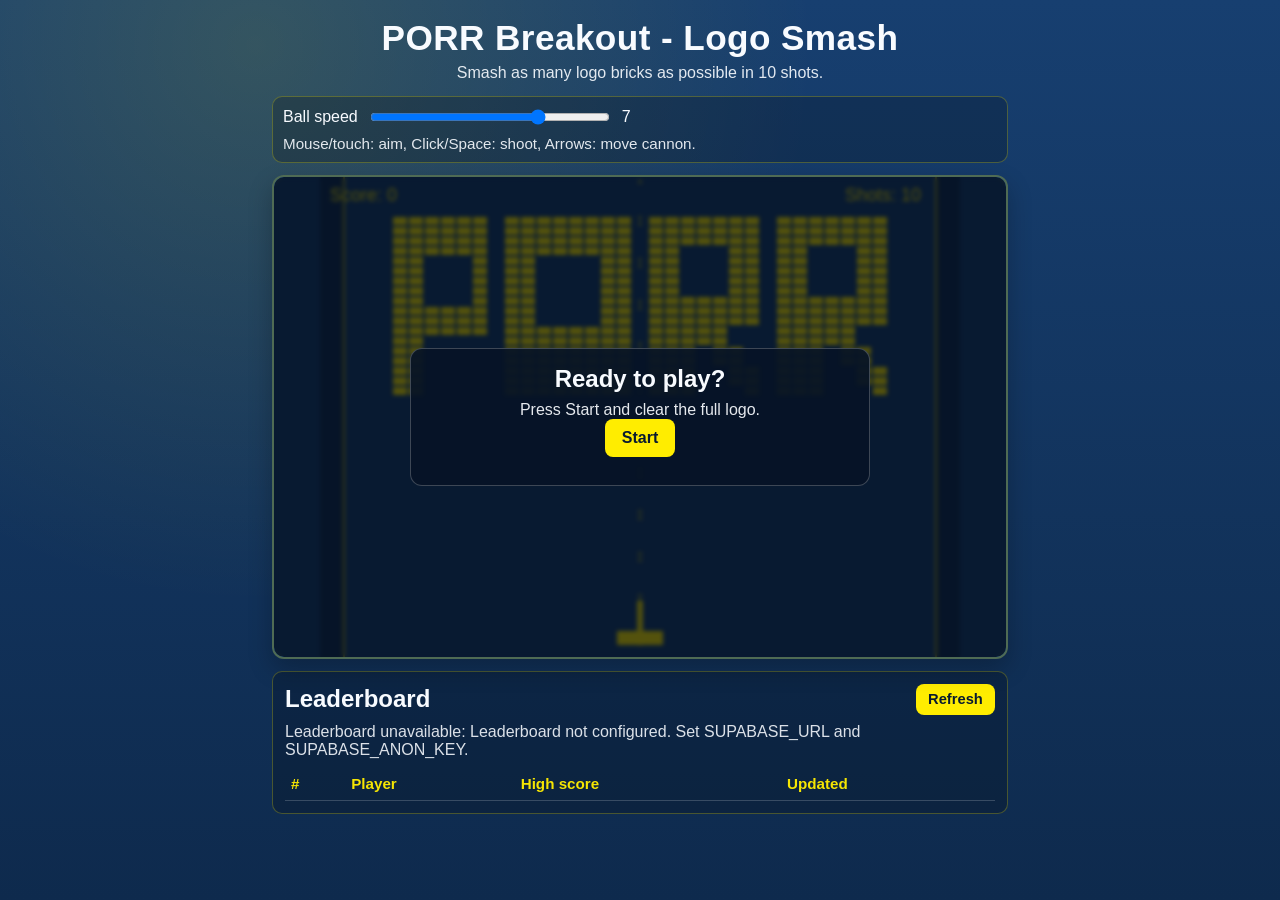
==== index.html @ d44f974f "feat: standalone logo smash v1" ====
﻿<!DOCTYPE html>
<html lang="en">
<head>
  <meta charset="utf-8">
  <meta name="viewport" content="width=device-width, initial-scale=1">
  <title>PORR Breakout - Logo Smash</title>
  <link rel="stylesheet" href="styles/base.css">
  <link rel="stylesheet" href="styles/game.css">
  <link rel="stylesheet" href="styles/components.css">
</head>
<body>
  <main class="ls-app" id="ls-app">
    <header class="ls-header">
      <h1 class="ls-title">PORR Breakout - Logo Smash</h1>
      <p class="ls-subtitle">Smash as many logo bricks as possible in 10 shots.</p>
    </header>

    <section class="ls-hud" aria-label="Game controls">
      <label class="ls-rangeLabel" for="ls-speed">
        Ball speed
        <input id="ls-speed" type="range" min="2" max="9" step="0.5" value="7">
        <span id="ls-speedVal" class="ls-speedVal">7</span>
      </label>
      <p class="ls-instructions">Mouse/touch: aim, Click/Space: shoot, Arrows: move cannon.</p>
    </section>

    <section class="ls-canvasWrap" aria-label="Logo Smash game area">
      <canvas id="ls-canvas" width="640" height="480" aria-label="Game canvas"></canvas>

      <div id="ls-overlay" class="ls-overlay" role="dialog" aria-live="polite" aria-modal="true">
        <div class="ls-overlayCard">
          <h2 id="ls-overlayTitle">Ready to play?</h2>
          <p id="ls-overlayText">Press Start and clear the full logo.</p>
          <button id="ls-startBtn" class="ls-btn" type="button">Start</button>
          <div id="ls-overlayExtra"></div>
        </div>
      </div>
    </section>

    <section class="ls-leaderboard" aria-label="Leaderboard">
      <div class="ls-lbHead">
        <h2>Leaderboard</h2>
        <button id="ls-lbRefresh" class="ls-btn ls-btnSmall" type="button">Refresh</button>
      </div>
      <p id="ls-lbStatus" class="ls-lbStatus">Loading...</p>
      <table class="ls-lbTable">
        <thead>
          <tr>
            <th>#</th>
            <th>Player</th>
            <th>High score</th>
            <th>Updated</th>
          </tr>
        </thead>
        <tbody id="ls-lbBody"></tbody>
      </table>
    </section>
  </main>

  <script>
    window.LOGO_SMASH_ENV = window.LOGO_SMASH_ENV || {
      SUPABASE_URL: "",
      SUPABASE_ANON_KEY: ""
    };
  </script>
  <script type="module" src="src/main.js"></script>
</body>
</html>
---- styles/base.css ----
﻿:root {
  --ls-blue: #143e70;
  --ls-yellow: #ffed00;
  --ls-ink: #081a30;
  --ls-surface: #0f2f56;
  --ls-border: rgba(255, 237, 0, 0.25);
}

* {
  box-sizing: border-box;
}

html,
body {
  margin: 0;
  min-height: 100%;
}

body {
  font-family: "Segoe UI", Tahoma, Geneva, Verdana, sans-serif;
  color: #f8fbff;
  background:
    radial-gradient(circle at 20% 5%, rgba(255, 237, 0, 0.13), transparent 42%),
    linear-gradient(180deg, #173f70 0%, #0e2a4d 100%);
}

h1,
h2,
p {
  margin: 0;
}

button,
input {
  font: inherit;
}
---- styles/game.css ----
﻿.ls-app {
  max-width: 760px;
  margin: 0 auto;
  padding: 18px 12px 20px;
}

.ls-header {
  text-align: center;
  margin-bottom: 14px;
}

.ls-title {
  font-size: clamp(1.7rem, 4.2vw, 2.2rem);
  letter-spacing: 0.4px;
}

.ls-subtitle {
  margin-top: 6px;
  opacity: 0.9;
}

.ls-canvasWrap {
  position: relative;
  border: 2px solid var(--ls-border);
  border-radius: 12px;
  overflow: hidden;
  background: var(--ls-blue);
  box-shadow: 0 10px 24px rgba(0, 0, 0, 0.24);
}

#ls-canvas {
  display: block;
  width: 100%;
  height: auto;
  max-width: 640px;
  margin: 0 auto;
  background: var(--ls-blue);
  touch-action: none;
}

.ls-overlay {
  position: absolute;
  inset: 0;
  display: flex;
  align-items: center;
  justify-content: center;
  padding: 14px;
  background: rgba(4, 10, 20, 0.68);
  backdrop-filter: blur(2px);
}

.ls-overlay.hidden {
  display: none;
}

.ls-overlayCard {
  width: min(460px, 100%);
  text-align: center;
  background: rgba(7, 20, 38, 0.92);
  border: 1px solid rgba(255, 255, 255, 0.22);
  border-radius: 12px;
  padding: 16px;
}

#ls-overlayText {
  margin-top: 8px;
  opacity: 0.92;
}

#ls-overlayExtra {
  margin-top: 12px;
}

@media (max-width: 680px) {
  .ls-app {
    padding: 12px 8px 16px;
  }
}
---- styles/components.css ----
﻿.ls-hud {
  margin-bottom: 12px;
  padding: 10px;
  border-radius: 10px;
  background: rgba(0, 0, 0, 0.2);
  border: 1px solid var(--ls-border);
}

.ls-rangeLabel {
  display: flex;
  align-items: center;
  gap: 10px;
  flex-wrap: wrap;
}

#ls-speed {
  width: 240px;
  max-width: 100%;
}

.ls-speedVal {
  min-width: 3ch;
  font-variant-numeric: tabular-nums;
}

.ls-instructions {
  margin-top: 8px;
  font-size: 0.95rem;
  opacity: 0.9;
}

.ls-btn {
  border: 1px solid rgba(255, 237, 0, 0.65);
  border-radius: 8px;
  padding: 0.56rem 1rem;
  background: var(--ls-yellow);
  color: var(--ls-ink);
  cursor: pointer;
  font-weight: 600;
}

.ls-btn:hover {
  filter: brightness(1.05);
}

.ls-btn:disabled {
  opacity: 0.6;
  cursor: wait;
}

.ls-btnSmall {
  padding: 0.4rem 0.7rem;
  font-size: 0.92rem;
}

.ls-leaderboard {
  margin-top: 12px;
  padding: 12px;
  border-radius: 10px;
  background: rgba(0, 0, 0, 0.2);
  border: 1px solid var(--ls-border);
}

.ls-lbHead {
  display: flex;
  align-items: center;
  justify-content: space-between;
  gap: 10px;
}

.ls-lbStatus {
  margin: 8px 0;
  opacity: 0.88;
  min-height: 1.2em;
}

.ls-lbTable {
  width: 100%;
  border-collapse: collapse;
}

.ls-lbTable th,
.ls-lbTable td {
  text-align: left;
  padding: 8px 6px;
  border-bottom: 1px solid rgba(255, 255, 255, 0.18);
  font-size: 0.95rem;
}

.ls-lbTable th {
  color: rgba(255, 237, 0, 0.96);
  font-weight: 700;
}

.ls-lbDim {
  opacity: 0.82;
}

.ls-form {
  display: flex;
  gap: 10px;
  flex-wrap: wrap;
  justify-content: center;
  margin-top: 12px;
}

.ls-input {
  min-width: 190px;
  max-width: 100%;
  border-radius: 8px;
  border: 1px solid rgba(255, 255, 255, 0.36);
  padding: 0.58rem 0.7rem;
  color: #fff;
  background: rgba(255, 255, 255, 0.08);
}

.ls-inlineStatus {
  margin-top: 10px;
  font-size: 0.92rem;
  min-height: 1.2em;
  opacity: 0.9;
}
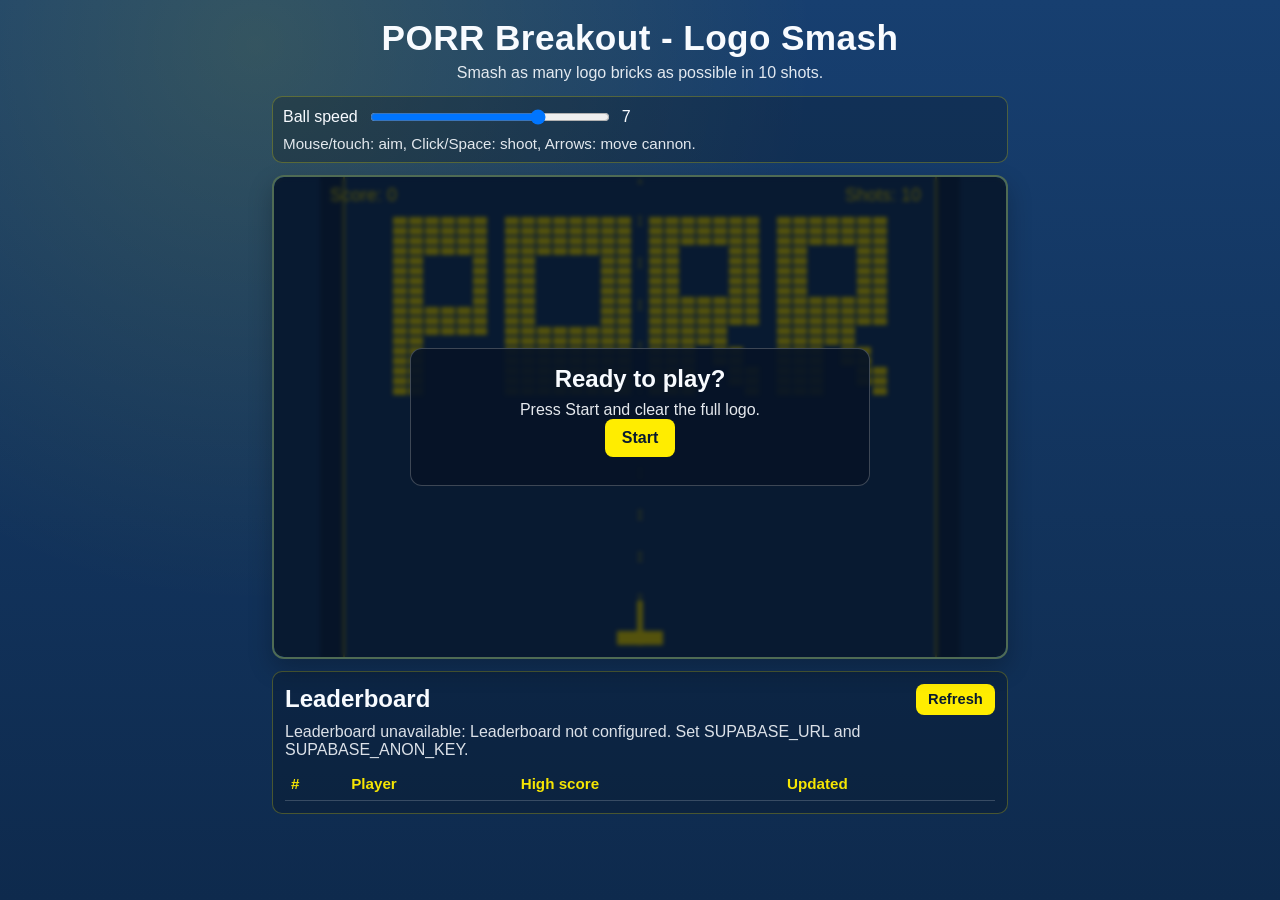
==== commit 85782431: "chore: add config.js for Supabase env setup" ====
--- a/index.html
+++ b/index.html
@@ -57,6 +57,7 @@
     </section>
   </main>
 
+  <script src="config.js"></script>
   <script>
     window.LOGO_SMASH_ENV = window.LOGO_SMASH_ENV || {
       SUPABASE_URL: "",
